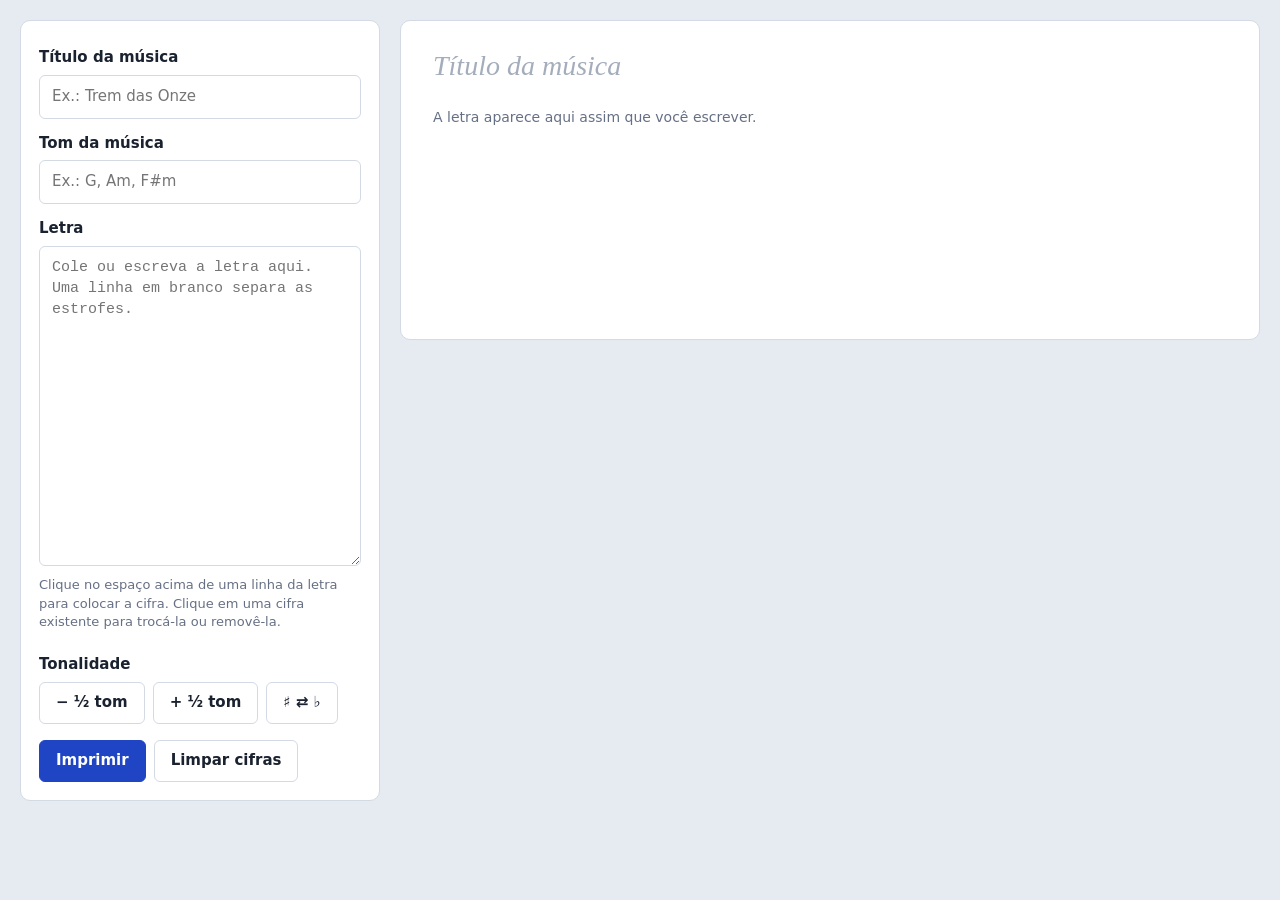
==== editor-cifra/index.html @ fc8aa947 "editor de cifras" ====
<!DOCTYPE html>
<html lang="pt-BR">
<head>
<meta charset="UTF-8">
<meta name="viewport" content="width=device-width, initial-scale=1">
<title>Editor de cifras</title>
<style>
  :root {
    --bg: #e6ebf1;
    --panel: #ffffff;
    --ink: #1a2230;
    --muted: #667085;
    --line: #d3dae4;
    --chord: #1f45c4;
    --mono: "Courier New", ui-monospace, Menlo, Consolas, monospace;
  }
  * { box-sizing: border-box; }
  body {
    margin: 0; padding: 20px; min-height: 100vh;
    background: var(--bg); color: var(--ink);
    font: 15px/1.45 system-ui, -apple-system, "Segoe UI", sans-serif;
    display: grid; grid-template-columns: minmax(280px, 360px) 1fr; gap: 20px; align-items: start;
  }
  @media (max-width: 800px) { body { grid-template-columns: 1fr; } }

  .editor {
    background: var(--panel); border: 1px solid var(--line); border-radius: 10px;
    padding: 18px; display: flex; flex-direction: column; gap: 6px;
  }
  .editor label, .editor .lbl { font-weight: 600; margin-top: 8px; }
  .editor input, .editor textarea {
    width: 100%; padding: 10px 12px; border: 1px solid var(--line); border-radius: 6px;
    font: inherit; color: inherit; background: #fff;
  }
  .editor textarea { font-family: var(--mono); min-height: 320px; resize: vertical; line-height: 1.4; }
  .editor input:focus, .editor textarea:focus, button:focus-visible { outline: 2px solid var(--chord); outline-offset: 1px; }
  .hint { color: var(--muted); font-size: 13px; margin: 4px 0 8px; }
  .actions { display: flex; gap: 8px; flex-wrap: wrap; }
  .btn {
    font: inherit; font-weight: 600; padding: 9px 16px; border-radius: 6px; cursor: pointer;
    border: 1px solid var(--line); background: #fff; color: var(--ink);
  }
  .btn.primary { background: var(--chord); border-color: var(--chord); color: #fff; }

  .sheet-wrap {
    background: var(--panel); border: 1px solid var(--line); border-radius: 10px;
    padding: 28px 32px; min-height: 320px;
  }
  #sheetTitle { font: 700 28px/1.2 "Palatino Linotype", Palatino, Georgia, serif; margin: 0; }
  .head { margin-bottom: 24px; }
  #sheetKey { margin: 6px 0 0; font: 600 16px var(--mono); color: var(--chord); text-align: left; }
  #sheetTitle.ph { color: #a4adbb; font-weight: 400; font-style: italic; }
  #sheet { font-family: var(--mono); font-size: 16px; overflow-x: auto; padding-bottom: 6px; }
  .empty-msg { color: var(--muted); font-family: system-ui, sans-serif; font-size: 14px; }

  .row { width: max-content; min-width: 100%; }
  .chords { position: relative; height: 1.7em; cursor: pointer; border-radius: 3px; }
  .chords:hover { background: rgba(31, 69, 196, .06); }
  .chords::after {
    content: ""; position: absolute; top: 2px; bottom: 2px; left: var(--mx, 0); width: 1ch;
    background: var(--chord); opacity: 0; border-radius: 2px; pointer-events: none;
  }
  .chords:hover::after { opacity: .18; }
  .chord {
    position: absolute; top: 0; left: calc(var(--col) * 1ch);
    font-weight: 700; color: var(--chord); line-height: 1.7em; white-space: pre; cursor: pointer;
  }
  .chord:hover { text-decoration: underline; }
  .lyric { white-space: pre; line-height: 1.3; }
  .gap { height: 1.2em; }

  .pop {
    position: fixed; z-index: 50; background: #fff; border: 1px solid var(--line); border-radius: 10px;
    box-shadow: 0 8px 24px rgba(20, 30, 50, .22); padding: 8px;
    display: flex; flex-direction: column; gap: 6px;
  }
  .pop[hidden], .pop [hidden] { display: none; }
  .pop .row2 { display: flex; gap: 6px; }
  .pop button {
    font: 700 16px var(--mono); min-width: 38px; height: 38px; padding: 0 10px;
    border: 1px solid var(--line); border-radius: 6px; background: #fff; color: var(--chord); cursor: pointer;
  }
  .pop .row2 button { flex: 1; }
  .pop button:hover, .pop button.on { background: var(--chord); border-color: var(--chord); color: #fff; }
  .pop .toggle, .pop .remove { font: 600 14px system-ui, sans-serif; }
  .pop .remove { color: #b42318; }
  .pop .remove:hover { background: #b42318; border-color: #b42318; color: #fff; }
  .pop .extra {
    width: 100%; padding: 8px 10px; border: 1px solid var(--line); border-radius: 6px;
    font: 14px var(--mono); color: var(--ink);
  }

  @media print {
    @page { margin: 15mm; }
    body { display: block; padding: 0; background: #fff; }
    .editor, .pop, .empty-msg { display: none !important; }
    .sheet-wrap { border: 0; padding: 0; min-height: 0; }
    #sheetTitle.ph { display: none; }
    #sheet { font-size: 10.5pt; overflow: visible; }
    .chords { cursor: default; height: 1.7em; }
    .chords.empty { height: .5em; }
    .chords::after { display: none; }
    .chord, #sheetKey { color: #000; }
    .row { break-inside: avoid; }
  }
</style>
</head>
<body>

<section class="editor">
  <label for="title">Título da música</label>
  <input id="title" type="text" placeholder="Ex.: Trem das Onze">

  <label for="key">Tom da música</label>
  <input id="key" type="text" placeholder="Ex.: G, Am, F#m">

  <label for="lyrics">Letra</label>
  <textarea id="lyrics" placeholder="Cole ou escreva a letra aqui. Uma linha em branco separa as estrofes."></textarea>
  <p class="hint">Clique no espaço acima de uma linha da letra para colocar a cifra. Clique em uma cifra existente para trocá-la ou removê-la.</p>

  <div class="lbl">Tonalidade</div>
  <div class="actions">
    <button class="btn" id="down" title="Descer meio tom">− ½ tom</button>
    <button class="btn" id="up" title="Subir meio tom">+ ½ tom</button>
    <button class="btn" id="swap" title="Trocar sustenidos por bemóis e vice-versa">♯ ⇄ ♭</button>
  </div>

  <div class="actions" style="margin-top:10px">
    <button class="btn primary" id="print">Imprimir</button>
    <button class="btn" id="clear">Limpar cifras</button>
  </div>
</section>

<main class="sheet-wrap">
  <header class="head">
    <h1 id="sheetTitle" class="ph">Título da música</h1>
    <p id="sheetKey" hidden></p>
  </header>
  <div id="sheet"></div>
</main>

<div id="pop1" class="pop" hidden></div>
<div id="pop2" class="pop" hidden></div>

<script>
(function () {
  const $ = s => document.querySelector(s);
  const titleIn = $('#title'), lyricsIn = $('#lyrics'), sheet = $('#sheet'), sheetTitle = $('#sheetTitle');
  const keyIn = $('#key'), sheetKey = $('#sheetKey');
  const pop1 = $('#pop1'), pop2 = $('#pop2');
  const KEY = 'editor-cifras-v1';

  let chords = {};      // { indiceDaLinha: { coluna: 'C#' } }
  let pending = null;   // { line, col, letter }
  let CW = null;        // largura de um caractere
  let timer = null;

  /* ---------- utilitários de acordes ---------- */
  // Cada cifra: { root: 'C', acc: '#' | 'b' | '', minor: false, extra: '7M' }
  const SHARPS = ['C', 'C#', 'D', 'D#', 'E', 'F', 'F#', 'G', 'G#', 'A', 'A#', 'B'];
  const FLATS  = ['C', 'Db', 'D', 'Eb', 'E', 'F', 'Gb', 'G', 'Ab', 'A', 'Bb', 'B'];
  const BASE = { C: 0, D: 2, E: 4, F: 5, G: 7, A: 9, B: 11 };
  const noteIdx = (L, a) => (BASE[L] + (a === '#' ? 1 : a === 'b' ? -1 : 0) + 12) % 12;
  const split = n => [n[0], n.slice(1)];

  function chordText(c) { return c.root + c.acc + (c.minor ? 'm' : '') + c.extra; }

  // Subir usa sustenidos; descer usa bemóis
  function shiftNote(L, a, steps) {
    return split((steps > 0 ? SHARPS : FLATS)[(noteIdx(L, a) + steps + 12) % 12]);
  }
  // Sustenido <-> bemol (notas naturais ficam como estão)
  function swapNote(L, a) {
    const i = noteIdx(L, a);
    return split(a === '#' ? FLATS[i] : a === 'b' ? SHARPS[i] : L);
  }
  // Aplica f à raiz e também ao baixo de acordes com barra (ex.: C/E)
  function mapChord(c, f) {
    const [root, acc] = f(c.root, c.acc);
    const extra = c.extra.replace(/\/([A-G])([#b]?)$/, (m, L, a) => '/' + f(L, a).join(''));
    return { root, acc, minor: c.minor, extra };
  }
  // Converte o formato antigo (texto) para o formato novo
  function migrate(all) {
    Object.keys(all).forEach(l => Object.keys(all[l]).forEach(c => {
      const v = all[l][c];
      if (typeof v === 'string') all[l][c] = { root: v[0], acc: v.slice(1), minor: false, extra: '' };
    }));
    return all;
  }

  /* ---------- persistência ---------- */
  function save() {
    try { localStorage.setItem(KEY, JSON.stringify({ title: titleIn.value, key: keyIn.value, lyrics: lyricsIn.value, chords })); } catch (e) {}
  }
  try {
    const d = JSON.parse(localStorage.getItem(KEY) || 'null');
    if (d) { titleIn.value = d.title || ''; keyIn.value = d.key || ''; lyricsIn.value = d.lyrics || ''; chords = migrate(d.chords || {}); }
  } catch (e) {}

  /* ---------- renderização ---------- */
  function getLines() {
    return lyricsIn.value.replace(/\r/g, '').replace(/\t/g, '    ').split('\n');
  }

  function getCW() {
    if (CW) return CW;
    const s = document.createElement('span');
    s.textContent = '0'.repeat(20);
    s.style.cssText = 'position:absolute;visibility:hidden;white-space:pre';
    sheet.appendChild(s);
    CW = s.getBoundingClientRect().width / 20;
    s.remove();
    return CW;
  }

  function render() {
    CW = null;
    const t = titleIn.value.trim();
    sheetTitle.textContent = t || 'Título da música';
    sheetTitle.classList.toggle('ph', !t);
    const k = keyIn.value.trim();
    sheetKey.hidden = !k; sheetKey.textContent = 'Tom: ' + k;
    document.title = t ? t + ' – Cifra' : 'Editor de cifras';
    sheet.innerHTML = '';

    if (!lyricsIn.value.trim()) {
      sheet.innerHTML = '<div class="empty-msg">A letra aparece aqui assim que você escrever.</div>';
      return;
    }

    getLines().forEach((text, i) => {
      if (!text.trim()) {
        const g = document.createElement('div'); g.className = 'gap'; sheet.appendChild(g); return;
      }
      const row = document.createElement('div'); row.className = 'row';
      const cr = document.createElement('div'); cr.className = 'chords';
      cr.dataset.line = i; cr.dataset.len = text.length;
      let any = false;
      const map = chords[i] || {};
      Object.keys(map).forEach(c => {
        if (+c > text.length) return;
        const sp = document.createElement('span');
        sp.className = 'chord'; sp.dataset.col = c; sp.style.setProperty('--col', c);
        sp.textContent = chordText(map[c]);
        cr.appendChild(sp); any = true;
      });
      cr.classList.toggle('empty', !any);
      const lt = document.createElement('div'); lt.className = 'lyric'; lt.textContent = text;
      row.append(cr, lt); sheet.appendChild(row);
    });
  }

  function colFromEvent(e, cr) {
    const chord = e.target.closest('.chord');
    if (chord) return +chord.dataset.col;
    const col = Math.floor((e.clientX - cr.getBoundingClientRect().left) / getCW());
    return Math.max(0, Math.min(col, +cr.dataset.len));
  }

  /* ---------- popups ---------- */
  const mk = (tag, cls, text) => {
    const n = document.createElement(tag);
    if (cls) n.className = cls;
    if (text) n.textContent = text;
    return n;
  };
  const btn = (text, onClick, cls) => {
    const b = mk('button', cls, text); b.type = 'button'; b.addEventListener('click', onClick); return b;
  };
  const extraInputs = [];
  function extraInput() {
    const i = mk('input', 'extra');
    i.type = 'text'; i.autocomplete = 'off'; i.spellcheck = false;
    i.placeholder = 'Variação: 7M, 7(11+)…';
    i.setAttribute('aria-label', 'Variação da cifra');
    i.addEventListener('input', () => {
      pending.extra = i.value;
      extraInputs.forEach(o => { if (o !== i) o.value = i.value; });
    });
    i.addEventListener('keydown', e => {
      if (e.key === 'Enter') { e.preventDefault(); if (pending.root && pending.acc !== null) setChord(pending.acc); }
    });
    extraInputs.push(i);
    return i;
  }

  // Popup 1: letras + variação + remover
  const lettersRow = mk('div', 'row2');
  'ABCDEFG'.split('').forEach(L => lettersRow.appendChild(btn(L, e => openAccidentals(L, e.clientX, e.clientY))));
  const removeBtn = btn('Remover cifra', removeChord, 'remove');
  pop1.append(lettersRow, extraInput(), removeBtn);

  // Popup 2: acidentes + menor (toggle) + variação
  const accRow = mk('div', 'row2');
  const accBtns = [['♯', '#'], ['♭', 'b'], ['', '']].map(([sym, v]) => {
    const b = btn('', () => setChord(v));
    b.dataset.sym = sym; b.dataset.acc = v;
    accRow.appendChild(b);
    return b;
  });
  const minorBtn = btn('Menor (m)', () => { pending.minor = !pending.minor; syncPop2(); }, 'toggle');
  pop2.append(accRow, minorBtn, extraInput());

  function syncPop2() {
    accBtns.forEach(b => {
      b.textContent = pending.root + b.dataset.sym + (pending.minor ? 'm' : '');
      b.classList.toggle('on', pending.acc === b.dataset.acc);
    });
    minorBtn.classList.toggle('on', pending.minor);
    minorBtn.setAttribute('aria-pressed', pending.minor);
  }

  function place(pop, x, y) {
    pop.hidden = false;
    const w = pop.offsetWidth, h = pop.offsetHeight;
    pop.style.left = Math.max(4, Math.min(x - 14, innerWidth - w - 4)) + 'px';
    pop.style.top = Math.max(4, Math.min(y - 14, innerHeight - h - 4)) + 'px';
  }
  function hideAll() {
    pop1.hidden = true; pop2.hidden = true;
    clearTimeout(timer); timer = null;
  }

  function openLetters(x, y) {
    const ex = (chords[pending.line] || {})[pending.col];
    Object.assign(pending, {
      root: ex ? ex.root : null, acc: ex ? ex.acc : null,
      minor: ex ? ex.minor : false, extra: ex ? ex.extra : ''
    });
    extraInputs.forEach(i => { i.value = pending.extra; });
    removeBtn.hidden = !ex;
    pop2.hidden = true;
    clearTimeout(timer); timer = null;
    place(pop1, x, y);
  }

  function openAccidentals(L, x, y) {
    if (pending.root !== L) pending.acc = null;
    pending.root = L;
    syncPop2();
    pop1.hidden = true;
    clearTimeout(timer); timer = null;
    place(pop2, x, y);
  }

  function setChord(acc) {
    const { line, col } = pending;
    (chords[line] = chords[line] || {})[col] = {
      root: pending.root, acc, minor: pending.minor, extra: pending.extra.replace(/\s+/g, '')
    };
    save(); render(); hideAll();
  }

  function removeChord() {
    const { line, col } = pending;
    if (chords[line]) { delete chords[line][col]; if (!Object.keys(chords[line]).length) delete chords[line]; }
    save(); render(); hideAll();
  }

  // Some depois de um breve intervalo quando o mouse sai do popup (exceto enquanto se digita nele)
  const typingIn = p => p.contains(document.activeElement) && document.activeElement.tagName === 'INPUT';
  document.addEventListener('mousemove', e => {
    const open = pop1.hidden ? (pop2.hidden ? null : pop2) : pop1;
    if (!open) return;
    const r = open.getBoundingClientRect();
    const inside = e.clientX >= r.left && e.clientX <= r.right && e.clientY >= r.top && e.clientY <= r.bottom;
    if (inside || typingIn(open)) { clearTimeout(timer); timer = null; }
    else if (!timer) timer = setTimeout(() => { timer = null; if (!typingIn(open)) hideAll(); }, 350);
  });
  document.addEventListener('mousedown', e => { if (!e.target.closest('.pop')) hideAll(); });
  document.addEventListener('keydown', e => { if (e.key === 'Escape') hideAll(); });

  /* ---------- interações na cifra ---------- */
  sheet.addEventListener('mousemove', e => {
    const cr = e.target.closest('.chords');
    if (cr) cr.style.setProperty('--mx', colFromEvent(e, cr) + 'ch');
  });
  sheet.addEventListener('click', e => {
    const cr = e.target.closest('.chords');
    if (!cr) return;
    pending = { line: +cr.dataset.line, col: colFromEvent(e, cr) };
    openLetters(e.clientX, e.clientY);
  });

  /* ---------- controles ---------- */
  titleIn.addEventListener('input', () => { render(); save(); });
  keyIn.addEventListener('input', () => { render(); save(); });

  // Aplica f a todas as cifras e ao tom (quando ele é uma nota simples, como G, Am ou F#m)
  function mapAll(f) {
    Object.keys(chords).forEach(l => Object.keys(chords[l]).forEach(c => { chords[l][c] = mapChord(chords[l][c], f); }));
    const m = keyIn.value.trim().match(/^([A-G])([#b]?)(m?)$/);
    if (m) keyIn.value = f(m[1], m[2]).join('') + m[3];
    save(); render();
  }
  $('#up').addEventListener('click', () => mapAll((L, a) => shiftNote(L, a, 1)));
  $('#down').addEventListener('click', () => mapAll((L, a) => shiftNote(L, a, -1)));
  $('#swap').addEventListener('click', () => mapAll(swapNote));
  lyricsIn.addEventListener('input', () => { render(); save(); });
  $('#print').addEventListener('click', () => { hideAll(); window.print(); });
  $('#clear').addEventListener('click', () => {
    if (Object.keys(chords).length && confirm('Remover todas as cifras desta música?')) {
      chords = {}; save(); render();
    }
  });

  render();
})();
</script>
</body>
</html>
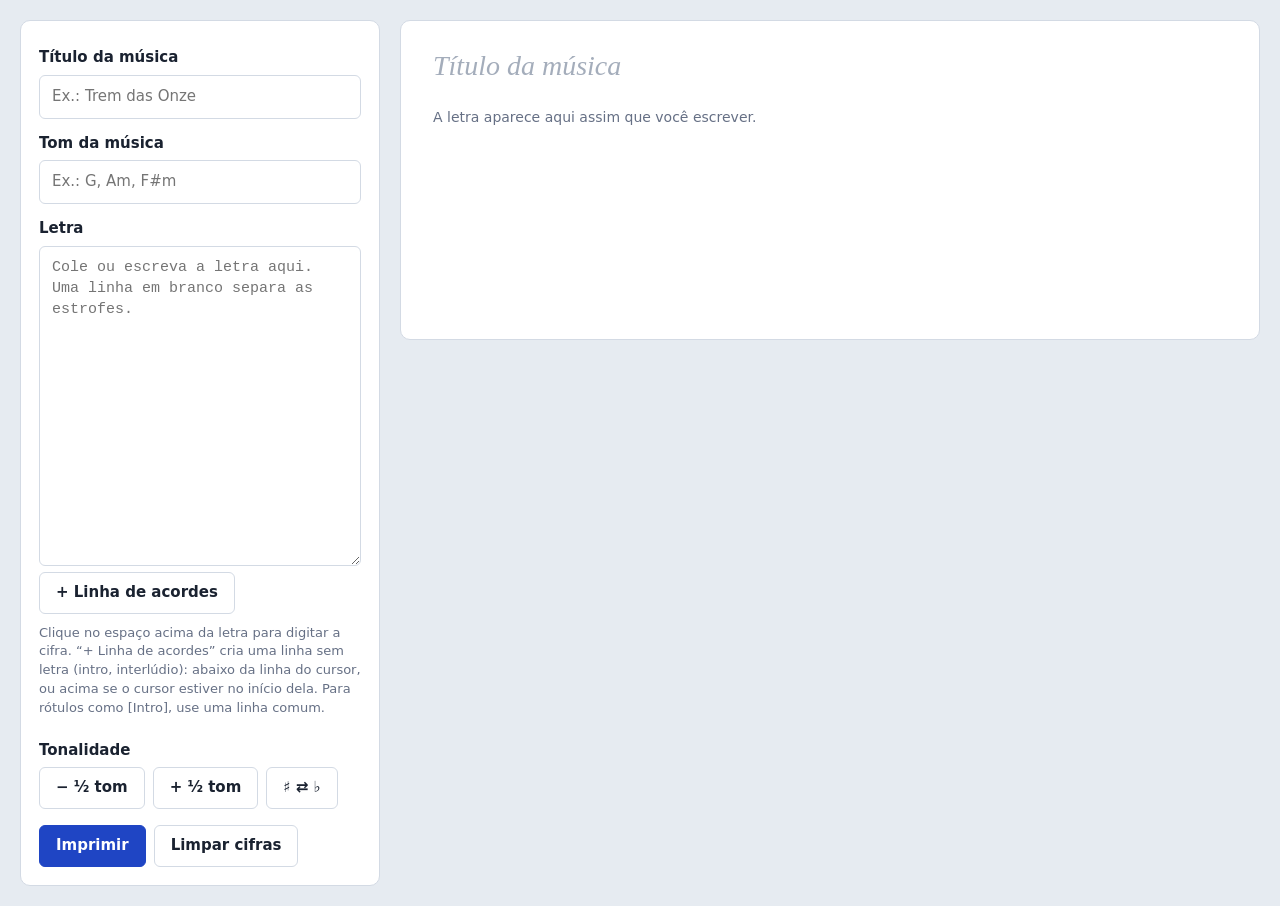
==== commit 1a8c3147: "Add files via upload" ====
--- a/editor-cifra/index.html
+++ b/editor-cifra/index.html
@@ -61,6 +61,7 @@
     background: var(--chord); opacity: 0; border-radius: 2px; pointer-events: none;
   }
   .chords:hover::after { opacity: .18; }
+  .chords.only { background: rgba(31, 69, 196, .05); border-bottom: 1px dashed var(--line); margin-bottom: .3em; }
   .chord {
     position: absolute; top: 0; left: calc(var(--col) * 1ch);
     font-weight: 700; color: var(--chord); line-height: 1.7em; white-space: pre; cursor: pointer;
@@ -71,24 +72,30 @@
 
   .pop {
     position: fixed; z-index: 50; background: #fff; border: 1px solid var(--line); border-radius: 10px;
-    box-shadow: 0 8px 24px rgba(20, 30, 50, .22); padding: 8px;
-    display: flex; flex-direction: column; gap: 6px;
+    box-shadow: 0 8px 24px rgba(20, 30, 50, .22); padding: 8px; width: 330px; max-width: calc(100vw - 8px);
+    display: flex; flex-direction: column; gap: 8px;
   }
   .pop[hidden], .pop [hidden] { display: none; }
-  .pop .row2 { display: flex; gap: 6px; }
+  .pop .extra {
+    width: 100%; padding: 9px 10px; border: 1px solid var(--line); border-radius: 6px;
+    font: 15px var(--mono); color: var(--ink);
+  }
+  .pop .extra:focus { outline: 2px solid var(--chord); outline-offset: 0; }
   .pop button {
-    font: 700 16px var(--mono); min-width: 38px; height: 38px; padding: 0 10px;
+    font: 700 14px var(--mono); min-height: 30px; padding: 4px 9px;
     border: 1px solid var(--line); border-radius: 6px; background: #fff; color: var(--chord); cursor: pointer;
   }
-  .pop .row2 button { flex: 1; }
-  .pop button:hover, .pop button.on { background: var(--chord); border-color: var(--chord); color: #fff; }
-  .pop .toggle, .pop .remove { font: 600 14px system-ui, sans-serif; }
-  .pop .remove { color: #b42318; }
+  .pop button:hover { background: var(--chord); border-color: var(--chord); color: #fff; }
+  .pop .remove { font: 600 14px system-ui, sans-serif; color: #b42318; }
   .pop .remove:hover { background: #b42318; border-color: #b42318; color: #fff; }
-  .pop .extra {
-    width: 100%; padding: 8px 10px; border: 1px solid var(--line); border-radius: 6px;
-    font: 14px var(--mono); color: var(--ink);
-  }
+  .used {
+    max-height: min(50vh, 360px); overflow-y: auto; display: flex; flex-direction: column; gap: 6px;
+    border-top: 1px solid var(--line); padding-top: 8px;
+  }
+  .used-title { font: 600 13px system-ui, sans-serif; color: var(--muted); }
+  .grp { display: flex; gap: 8px; align-items: flex-start; }
+  .grp-name { flex: 0 0 34px; padding-top: 6px; font: 700 14px var(--mono); color: var(--muted); }
+  .chips { display: flex; flex-wrap: wrap; gap: 4px; }
 
   @media print {
     @page { margin: 15mm; }
@@ -99,6 +106,8 @@
     #sheet { font-size: 10.5pt; overflow: visible; }
     .chords { cursor: default; height: 1.7em; }
     .chords.empty { height: .5em; }
+    .chords.only { background: none; border-bottom: 0; }
+    .chords.only.empty { display: none; }
     .chords::after { display: none; }
     .chord, #sheetKey { color: #000; }
     .row { break-inside: avoid; }
@@ -116,7 +125,10 @@
 
   <label for="lyrics">Letra</label>
   <textarea id="lyrics" placeholder="Cole ou escreva a letra aqui. Uma linha em branco separa as estrofes."></textarea>
-  <p class="hint">Clique no espaço acima de uma linha da letra para colocar a cifra. Clique em uma cifra existente para trocá-la ou removê-la.</p>
+  <div class="actions">
+    <button class="btn" id="addLine" type="button" title="Insere uma linha só de acordes (introdução, interlúdio…)">+ Linha de acordes</button>
+  </div>
+  <p class="hint">Clique no espaço acima da letra para digitar a cifra. “+ Linha de acordes” cria uma linha sem letra (intro, interlúdio): abaixo da linha do cursor, ou acima se o cursor estiver no início dela. Para rótulos como [Intro], use uma linha comum.</p>
 
   <div class="lbl">Tonalidade</div>
   <div class="actions">
@@ -140,23 +152,24 @@
 </main>
 
 <div id="pop1" class="pop" hidden></div>
-<div id="pop2" class="pop" hidden></div>
 
 <script>
 (function () {
   const $ = s => document.querySelector(s);
   const titleIn = $('#title'), lyricsIn = $('#lyrics'), sheet = $('#sheet'), sheetTitle = $('#sheetTitle');
   const keyIn = $('#key'), sheetKey = $('#sheetKey');
-  const pop1 = $('#pop1'), pop2 = $('#pop2');
+  const pop1 = $('#pop1');
   const KEY = 'editor-cifras-v1';
 
   let chords = {};      // { indiceDaLinha: { coluna: 'C#' } }
   let pending = null;   // { line, col, letter }
   let CW = null;        // largura de um caractere
   let timer = null;
+  let prevLines = [];
 
   /* ---------- utilitários de acordes ---------- */
-  // Cada cifra: { root: 'C', acc: '#' | 'b' | '', minor: false, extra: '7M' }
+  // Cada cifra é um texto livre digitado pelo usuário (ex.: 'Am7', 'C/E')
+  const ONLY_COLS = 60;   // largura (em colunas) de uma linha só de acordes
   const SHARPS = ['C', 'C#', 'D', 'D#', 'E', 'F', 'F#', 'G', 'G#', 'A', 'A#', 'B'];
   const FLATS  = ['C', 'Db', 'D', 'Eb', 'E', 'F', 'Gb', 'G', 'Ab', 'A', 'Bb', 'B'];
   const BASE = { C: 0, D: 2, E: 4, F: 5, G: 7, A: 9, B: 11 };
@@ -175,18 +188,65 @@
     return split(a === '#' ? FLATS[i] : a === 'b' ? SHARPS[i] : L);
   }
   // Aplica f à raiz e também ao baixo de acordes com barra (ex.: C/E)
-  function mapChord(c, f) {
-    const [root, acc] = f(c.root, c.acc);
-    const extra = c.extra.replace(/\/([A-G])([#b]?)$/, (m, L, a) => '/' + f(L, a).join(''));
-    return { root, acc, minor: c.minor, extra };
-  }
-  // Converte o formato antigo (texto) para o formato novo
+  function mapChord(text, f) {
+    const m = text.match(/^([A-G])([#b]?)(.*)$/);
+    if (!m) return text;
+    const [root, acc] = f(m[1], m[2]);
+    return root + acc + m[3].replace(/\/([A-G])([#b]?)$/, (x, L, a) => '/' + f(L, a).join(''));
+  }
+  // Converte formatos antigos (objetos) para texto
   function migrate(all) {
     Object.keys(all).forEach(l => Object.keys(all[l]).forEach(c => {
       const v = all[l][c];
-      if (typeof v === 'string') all[l][c] = { root: v[0], acc: v.slice(1), minor: false, extra: '' };
+      if (v && typeof v === 'object') all[l][c] = chordText(v);
+      else if (typeof v === 'string') all[l][c] = cleanChord(v);
     }));
     return all;
+  }
+  // Limpa o que foi digitado: sem espaços, ♯/♭ viram #/b, e a letra inicial e a primeira letra após a barra ficam maiúsculas
+  function cleanChord(t) {
+    return t.replace(/\s+/g, '').replace(/♯/g, '#').replace(/♭/g, 'b')
+      .replace(/^[a-g]/, c => c.toUpperCase())
+      .replace(/\/([a-g])/g, (m, c) => '/' + c.toUpperCase());
+  }
+  // Acordes já usados, agrupados pela nota (C, D, E...) a partir de C; C, C#, Db, Cm, C7M, C/E ficam todos no grupo C
+  function usedChords() {
+    const set = new Set();
+    Object.values(chords).forEach(m => Object.values(m).forEach(t => set.add(t)));
+    const groups = {};
+    set.forEach(t => {
+      const key = /^[A-G]/.test(t) ? t[0] : 'Outros';
+      (groups[key] = groups[key] || []).push(t);
+    });
+    // dentro do grupo: natural, sustenido, bemol; depois maior, menor, números (7M, 9...), outros, baixo (C/E)
+    const parts = t => { const a = (t.slice(1).match(/^[#b]/) || [''])[0]; return [a, t.slice(1 + a.length)]; };
+    const rank = r => !r ? 0 : /^m(?!aj)/.test(r) ? 1 : /^\d/.test(r) ? 2 : r[0] === '/' ? 4 : 3;
+    const accRank = { '': 0, '#': 1, b: 2 };
+    return Object.keys(groups).sort((a, b) => (BASE[a] ?? 99) - (BASE[b] ?? 99)).map(k => ({
+      root: k,
+      items: groups[k].sort((x, y) => {
+        if (k === 'Outros') return x.localeCompare(y);
+        const [ax, rx] = parts(x), [ay, ry] = parts(y);
+        return accRank[ax] - accRank[ay] || rank(rx) - rank(ry) || x.localeCompare(y, 'pt', { numeric: true });
+      })
+    }));
+  }
+  // Ajusta as cifras quando linhas da letra são inseridas, apagadas ou editadas
+  function remap(oldL, newL) {
+    const max = Math.min(oldL.length, newL.length);
+    let p = 0, q = 0;
+    while (p < max && oldL[p] === newL[p]) p++;
+    while (q < max - p && oldL[oldL.length - 1 - q] === newL[newL.length - 1 - q]) q++;
+    const out = {};
+    Object.keys(chords).forEach(k => {
+      const i = +k;
+      let j = null;
+      if (i < p) j = i;
+      else if (i >= oldL.length - q) j = i + newL.length - oldL.length;
+      else if (i - p < newL.length - q - p) j = i;
+      if (j !== null) out[j] = chords[k];
+    });
+    chords = out;
   }
 
   /* ---------- persistência ---------- */
@@ -235,19 +295,27 @@
       }
       const row = document.createElement('div'); row.className = 'row';
       const cr = document.createElement('div'); cr.className = 'chords';
-      cr.dataset.line = i; cr.dataset.len = text.length;
+      const only = text.trim() === '~';   // linha só de acordes
+      const len = only ? ONLY_COLS : text.length;
+      cr.dataset.line = i; cr.dataset.len = len;
+      cr.classList.toggle('only', only);
+      if (only) cr.style.width = (len + 1) + 'ch';
       let any = false;
       const map = chords[i] || {};
       Object.keys(map).forEach(c => {
-        if (+c > text.length) return;
+        if (+c > len) return;
         const sp = document.createElement('span');
         sp.className = 'chord'; sp.dataset.col = c; sp.style.setProperty('--col', c);
-        sp.textContent = chordText(map[c]);
+        sp.textContent = map[c];
         cr.appendChild(sp); any = true;
       });
       cr.classList.toggle('empty', !any);
-      const lt = document.createElement('div'); lt.className = 'lyric'; lt.textContent = text;
-      row.append(cr, lt); sheet.appendChild(row);
+      row.appendChild(cr);
+      if (!only) {
+        const lt = document.createElement('div'); lt.className = 'lyric'; lt.textContent = text;
+        row.appendChild(lt);
+      }
+      sheet.appendChild(row);
     });
   }
 
@@ -258,7 +326,7 @@
     return Math.max(0, Math.min(col, +cr.dataset.len));
   }
 
-  /* ---------- popups ---------- */
+  /* ---------- popup de cifra ---------- */
   const mk = (tag, cls, text) => {
     const n = document.createElement(tag);
     if (cls) n.className = cls;
@@ -268,47 +336,36 @@
   const btn = (text, onClick, cls) => {
     const b = mk('button', cls, text); b.type = 'button'; b.addEventListener('click', onClick); return b;
   };
-  const extraInputs = [];
-  function extraInput() {
-    const i = mk('input', 'extra');
-    i.type = 'text'; i.autocomplete = 'off'; i.spellcheck = false;
-    i.placeholder = 'Variação: 7M, 7(11+)…';
-    i.setAttribute('aria-label', 'Variação da cifra');
-    i.addEventListener('input', () => {
-      pending.extra = i.value;
-      extraInputs.forEach(o => { if (o !== i) o.value = i.value; });
+
+  const input = mk('input', 'extra');
+  input.type = 'text'; input.autocomplete = 'off'; input.spellcheck = false;
+  input.placeholder = 'Digite a cifra: Am7, C/E, F#m7(b5)…';
+  input.setAttribute('aria-label', 'Cifra');
+  const removeBtn = btn('Remover cifra', () => removeChord(), 'remove');
+  const usedBox = mk('div', 'used');
+  pop1.append(input, removeBtn, usedBox);
+
+  let dirty = false;   // o usuário já digitou algo: o popup não some ao tirar o mouse
+  input.addEventListener('input', () => { dirty = true; });
+  input.addEventListener('keydown', e => {
+    if (e.key !== 'Enter') return;
+    e.preventDefault();
+    const t = cleanChord(input.value);
+    if (t) setChord(t); else removeChord();   // campo vazio = limpa a cifra
+  });
+
+  function fillUsed() {
+    usedBox.innerHTML = '';
+    const groups = usedChords();
+    if (!groups.length) return;
+    usedBox.appendChild(mk('div', 'used-title', 'Acordes usados'));
+    groups.forEach(g => {
+      const row = mk('div', 'grp');
+      const chips = mk('div', 'chips');
+      g.items.forEach(t => chips.appendChild(btn(t, () => setChord(t))));
+      row.append(mk('span', 'grp-name', g.root), chips);
+      usedBox.appendChild(row);
     });
-    i.addEventListener('keydown', e => {
-      if (e.key === 'Enter') { e.preventDefault(); if (pending.root && pending.acc !== null) setChord(pending.acc); }
-    });
-    extraInputs.push(i);
-    return i;
-  }
-
-  // Popup 1: letras + variação + remover
-  const lettersRow = mk('div', 'row2');
-  'ABCDEFG'.split('').forEach(L => lettersRow.appendChild(btn(L, e => openAccidentals(L, e.clientX, e.clientY))));
-  const removeBtn = btn('Remover cifra', removeChord, 'remove');
-  pop1.append(lettersRow, extraInput(), removeBtn);
-
-  // Popup 2: acidentes + menor (toggle) + variação
-  const accRow = mk('div', 'row2');
-  const accBtns = [['♯', '#'], ['♭', 'b'], ['', '']].map(([sym, v]) => {
-    const b = btn('', () => setChord(v));
-    b.dataset.sym = sym; b.dataset.acc = v;
-    accRow.appendChild(b);
-    return b;
-  });
-  const minorBtn = btn('Menor (m)', () => { pending.minor = !pending.minor; syncPop2(); }, 'toggle');
-  pop2.append(accRow, minorBtn, extraInput());
-
-  function syncPop2() {
-    accBtns.forEach(b => {
-      b.textContent = pending.root + b.dataset.sym + (pending.minor ? 'm' : '');
-      b.classList.toggle('on', pending.acc === b.dataset.acc);
-    });
-    minorBtn.classList.toggle('on', pending.minor);
-    minorBtn.setAttribute('aria-pressed', pending.minor);
   }
 
   function place(pop, x, y) {
@@ -318,37 +375,23 @@
     pop.style.top = Math.max(4, Math.min(y - 14, innerHeight - h - 4)) + 'px';
   }
   function hideAll() {
-    pop1.hidden = true; pop2.hidden = true;
+    pop1.hidden = true;
     clearTimeout(timer); timer = null;
   }
 
-  function openLetters(x, y) {
-    const ex = (chords[pending.line] || {})[pending.col];
-    Object.assign(pending, {
-      root: ex ? ex.root : null, acc: ex ? ex.acc : null,
-      minor: ex ? ex.minor : false, extra: ex ? ex.extra : ''
-    });
-    extraInputs.forEach(i => { i.value = pending.extra; });
-    removeBtn.hidden = !ex;
-    pop2.hidden = true;
+  function openChordPopup(x, y) {
+    const cur = (chords[pending.line] || {})[pending.col] || '';
+    input.value = cur; dirty = false;
+    removeBtn.hidden = !cur;
+    fillUsed();
     clearTimeout(timer); timer = null;
     place(pop1, x, y);
-  }
-
-  function openAccidentals(L, x, y) {
-    if (pending.root !== L) pending.acc = null;
-    pending.root = L;
-    syncPop2();
-    pop1.hidden = true;
-    clearTimeout(timer); timer = null;
-    place(pop2, x, y);
-  }
-
-  function setChord(acc) {
+    input.focus({ preventScroll: true }); input.select();
+  }
+
+  function setChord(text) {
     const { line, col } = pending;
-    (chords[line] = chords[line] || {})[col] = {
-      root: pending.root, acc, minor: pending.minor, extra: pending.extra.replace(/\s+/g, '')
-    };
+    (chords[line] = chords[line] || {})[col] = text;
     save(); render(); hideAll();
   }
 
@@ -358,15 +401,13 @@
     save(); render(); hideAll();
   }
 
-  // Some depois de um breve intervalo quando o mouse sai do popup (exceto enquanto se digita nele)
-  const typingIn = p => p.contains(document.activeElement) && document.activeElement.tagName === 'INPUT';
+  // Some depois de um breve intervalo quando o mouse sai do popup (exceto depois de digitar nele)
   document.addEventListener('mousemove', e => {
-    const open = pop1.hidden ? (pop2.hidden ? null : pop2) : pop1;
-    if (!open) return;
-    const r = open.getBoundingClientRect();
+    if (pop1.hidden) return;
+    const r = pop1.getBoundingClientRect();
     const inside = e.clientX >= r.left && e.clientX <= r.right && e.clientY >= r.top && e.clientY <= r.bottom;
-    if (inside || typingIn(open)) { clearTimeout(timer); timer = null; }
-    else if (!timer) timer = setTimeout(() => { timer = null; if (!typingIn(open)) hideAll(); }, 350);
+    if (inside || dirty) { clearTimeout(timer); timer = null; }
+    else if (!timer) timer = setTimeout(() => { timer = null; if (!dirty) hideAll(); }, 350);
   });
   document.addEventListener('mousedown', e => { if (!e.target.closest('.pop')) hideAll(); });
   document.addEventListener('keydown', e => { if (e.key === 'Escape') hideAll(); });
@@ -380,7 +421,7 @@
     const cr = e.target.closest('.chords');
     if (!cr) return;
     pending = { line: +cr.dataset.line, col: colFromEvent(e, cr) };
-    openLetters(e.clientX, e.clientY);
+    openChordPopup(e.clientX, e.clientY);
   });
 
   /* ---------- controles ---------- */
@@ -397,7 +438,31 @@
   $('#up').addEventListener('click', () => mapAll((L, a) => shiftNote(L, a, 1)));
   $('#down').addEventListener('click', () => mapAll((L, a) => shiftNote(L, a, -1)));
   $('#swap').addEventListener('click', () => mapAll(swapNote));
-  lyricsIn.addEventListener('input', () => { render(); save(); });
+  function onLyrics() {
+    const now = getLines();
+    remap(prevLines, now); prevLines = now;
+    render(); save();
+  }
+  lyricsIn.addEventListener('input', onLyrics);
+
+  // Linha só de acordes = linha com apenas "~" na letra
+  $('#addLine').addEventListener('click', () => {
+    const v = lyricsIn.value;
+    const pos = lyricsIn.selectionStart == null ? v.length : lyricsIn.selectionStart;
+    const start = pos === 0 ? 0 : v.lastIndexOf('\n', pos - 1) + 1;
+    let caret;
+    if (pos === start) {   // cursor no início de uma linha: insere acima
+      lyricsIn.value = v.slice(0, start) + '~' + (v.length > start ? '\n' : '') + v.slice(start);
+      caret = start + 1;
+    } else {               // senão: insere abaixo da linha atual
+      let end = v.indexOf('\n', pos);
+      if (end === -1) end = v.length;
+      lyricsIn.value = v.slice(0, end) + '\n~' + v.slice(end);
+      caret = end + 2;
+    }
+    lyricsIn.focus(); lyricsIn.setSelectionRange(caret, caret);
+    onLyrics();
+  });
   $('#print').addEventListener('click', () => { hideAll(); window.print(); });
   $('#clear').addEventListener('click', () => {
     if (Object.keys(chords).length && confirm('Remover todas as cifras desta música?')) {
@@ -405,6 +470,7 @@
     }
   });
 
+  prevLines = getLines();
   render();
 })();
 </script>
